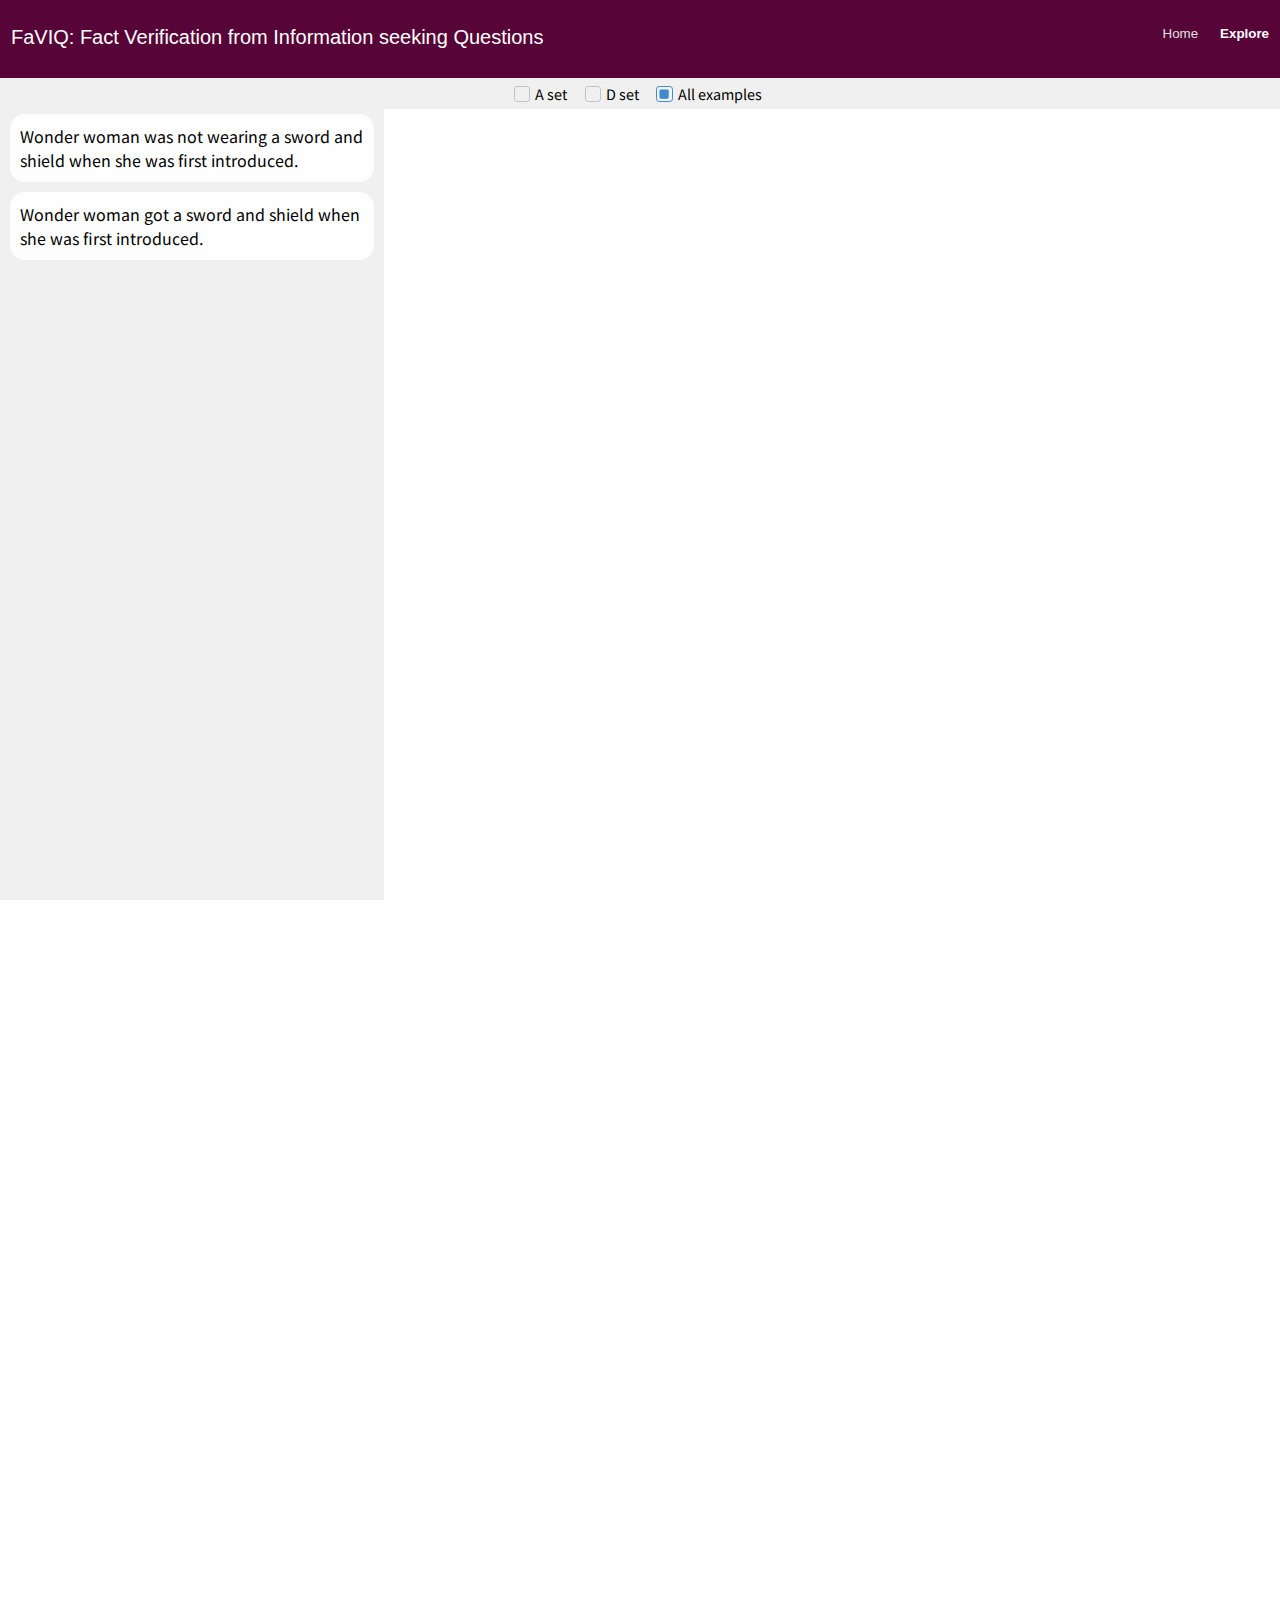
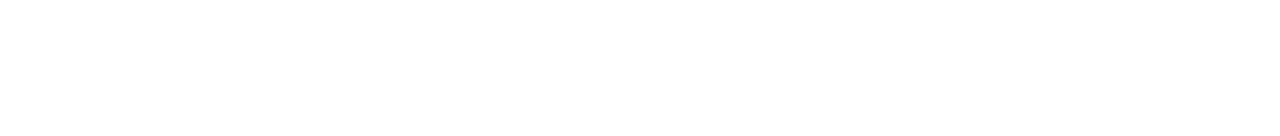
==== explorer.html @ c5aa424c "faviq page" ====
<!DOCTYPE html>
<html lang="en">
  <head>
    <meta charset="utf-8">
    <meta http-equiv="X-UA-Compatible" content="IE=edge">
    <meta name="viewport" content="width=device-width, initial-scale=1">
    <title>FaVIQ Explorer</title>
    <link href="static/styles/bootstrap/css/bootstrap.min.css" rel="stylesheet">
    <link href="static/styles/bootstrap/css/bootstrap-theme.min.css" rel="stylesheet">
    <link rel="stylesheet" href="https://cdnjs.cloudflare.com/ajax/libs/font-awesome/4.7.0/css/font-awesome.min.css">
    <link rel="stylesheet" href="static/styles/pretty-checkbox.min.css"/>
    <link rel="stylesheet" href="static/styles/index.css"/>
    <link rel="preconnect" href="https://fonts.gstatic.com">
    <link href="https://fonts.googleapis.com/css2?family=Noto+Sans+KR&display=swap" rel="stylesheet">
  </head>
  <body>
    <div id="navbar" class="container">
      <div class="collapse navbar-collapse" id="menu-list">
        <button class="title">
          <a href="index.html">
            FaVIQ: Fact Verification from Information seeking Questions
          </a>
        </button>
        <button><a class="active" href="explorer.html">Explore</a></button>
        <button><a href="index.html">Home</a></button>
      </div>
    </div>
    <div id="second-navbar" class="container">
      <div id="mode-container" class="radio-box-container">
        <div class="pretty p-default p-curve">
          <input type="radio" name="mode" class="mode" value="0" />
          <div class="state p-primary-o">
            <label>A set</label>
          </div>
        </div>
        <div class="pretty p-default p-curve">
          <input type="radio" name="mode" class="mode" value="1" />
          <div class="state p-primary-o">
            <label>D set</label> 
          </div>
        </div>
        <div class="pretty p-default p-curve">
          <input type="radio" name="mode" class="mode" value="2" checked />
          <div class="state p-primary-o">
            <label>All examples</label>
          </div>
        </div>
      </div>
    </div>
    <div class="container" id="container" role="main">
      <div class="row">
        <div id="sidebar" class="col col-6 scrollable"></div>
        <div id="content" class="col col-12"></div>
      </div>
    </div>
    <script src="https://ajax.googleapis.com/ajax/libs/jquery/1.12.4/jquery.min.js"></script>
    <script src="static/jquery-3.1.0.min.js"></script>
    <script src="static/jszip.min.js"></script>
    <script src="static/explorer_index.js"></script>
    <!-- Global site tag (gtag.js) - Google Analytics -->
    <script async src="https://www.googletagmanager.com/gtag/js?id=UA-164208253-1"></script>
    <script>
      window.dataLayer = window.dataLayer || [];
      function gtag(){dataLayer.push(arguments);}
      gtag('js', new Date());
      gtag('config', 'UA-164208253-1');
    </script>
  </body>
</html>
---- static/styles/pretty-checkbox.min.css ----
/**
 * pretty-checkbox.css
 *
 * A pure CSS library to beautify checkbox and radio buttons
 *
 * Source: https://github.com/lokesh-coder/pretty-checkbox
 * Demo: https://lokesh-coder.github.io/pretty-checkbox
 *
 * Copyright (c) 2017 Lokesh rajendran
 */

.pretty *{box-sizing:border-box}.pretty input:not([type=checkbox]):not([type=radio]){display:none}.pretty{position:relative;display:inline-block;margin-right:1em;white-space:nowrap;line-height:1}.pretty input{position:absolute;left:0;top:0;min-width:1em;width:100%;height:100%;z-index:2;opacity:0;margin:0;padding:0;cursor:pointer}.pretty .state label{position:initial;display:inline-block;font-weight:400;margin:0;text-indent:1.5em;min-width:calc(1em + 2px)}.pretty .state label:after,.pretty .state label:before{content:'';width:calc(1em + 2px);height:calc(1em + 2px);display:block;box-sizing:border-box;border-radius:0;border:1px solid transparent;z-index:0;position:absolute;left:0;top:calc((0% - (100% - 1em)) - 8%);background-color:transparent}.pretty .state label:before{border-color:#bdc3c7}.pretty .state.p-is-hover,.pretty .state.p-is-indeterminate{display:none}@-webkit-keyframes zoom{0%{opacity:0;-webkit-transform:scale(0);transform:scale(0)}}@keyframes zoom{0%{opacity:0;-webkit-transform:scale(0);transform:scale(0)}}@-webkit-keyframes tada{0%{-webkit-animation-timing-function:ease-in;animation-timing-function:ease-in;opacity:0;-webkit-transform:scale(7);transform:scale(7)}38%{-webkit-animation-timing-function:ease-out;animation-timing-function:ease-out;opacity:1;-webkit-transform:scale(1);transform:scale(1)}55%{-webkit-animation-timing-function:ease-in;animation-timing-function:ease-in;-webkit-transform:scale(1.5);transform:scale(1.5)}72%{-webkit-animation-timing-function:ease-out;animation-timing-function:ease-out;-webkit-transform:scale(1);transform:scale(1)}81%{-webkit-animation-timing-function:ease-in;animation-timing-function:ease-in;-webkit-transform:scale(1.24);transform:scale(1.24)}89%{-webkit-animation-timing-function:ease-out;animation-timing-function:ease-out;-webkit-transform:scale(1);transform:scale(1)}95%{-webkit-animation-timing-function:ease-in;animation-timing-function:ease-in;-webkit-transform:scale(1.04);transform:scale(1.04)}100%{-webkit-animation-timing-function:ease-out;animation-timing-function:ease-out;-webkit-transform:scale(1);transform:scale(1)}}@keyframes tada{0%{-webkit-animation-timing-function:ease-in;animation-timing-function:ease-in;opacity:0;-webkit-transform:scale(7);transform:scale(7)}38%{-webkit-animation-timing-function:ease-out;animation-timing-function:ease-out;opacity:1;-webkit-transform:scale(1);transform:scale(1)}55%{-webkit-animation-timing-function:ease-in;animation-timing-function:ease-in;-webkit-transform:scale(1.5);transform:scale(1.5)}72%{-webkit-animation-timing-function:ease-out;animation-timing-function:ease-out;-webkit-transform:scale(1);transform:scale(1)}81%{-webkit-animation-timing-function:ease-in;animation-timing-function:ease-in;-webkit-transform:scale(1.24);transform:scale(1.24)}89%{-webkit-animation-timing-function:ease-out;animation-timing-function:ease-out;-webkit-transform:scale(1);transform:scale(1)}95%{-webkit-animation-timing-function:ease-in;animation-timing-function:ease-in;-webkit-transform:scale(1.04);transform:scale(1.04)}100%{-webkit-animation-timing-function:ease-out;animation-timing-function:ease-out;-webkit-transform:scale(1);transform:scale(1)}}@-webkit-keyframes jelly{0%{-webkit-transform:scale3d(1,1,1);transform:scale3d(1,1,1)}30%{-webkit-transform:scale3d(.75,1.25,1);transform:scale3d(.75,1.25,1)}40%{-webkit-transform:scale3d(1.25,.75,1);transform:scale3d(1.25,.75,1)}50%{-webkit-transform:scale3d(.85,1.15,1);transform:scale3d(.85,1.15,1)}65%{-webkit-transform:scale3d(1.05,.95,1);transform:scale3d(1.05,.95,1)}75%{-webkit-transform:scale3d(.95,1.05,1);transform:scale3d(.95,1.05,1)}100%{-webkit-transform:scale3d(1,1,1);transform:scale3d(1,1,1)}}@keyframes jelly{0%{-webkit-transform:scale3d(1,1,1);transform:scale3d(1,1,1)}30%{-webkit-transform:scale3d(.75,1.25,1);transform:scale3d(.75,1.25,1)}40%{-webkit-transform:scale3d(1.25,.75,1);transform:scale3d(1.25,.75,1)}50%{-webkit-transform:scale3d(.85,1.15,1);transform:scale3d(.85,1.15,1)}65%{-webkit-transform:scale3d(1.05,.95,1);transform:scale3d(1.05,.95,1)}75%{-webkit-transform:scale3d(.95,1.05,1);transform:scale3d(.95,1.05,1)}100%{-webkit-transform:scale3d(1,1,1);transform:scale3d(1,1,1)}}@-webkit-keyframes rotate{0%{opacity:0;-webkit-transform:translateZ(-200px) rotate(-45deg);transform:translateZ(-200px) rotate(-45deg)}100%{opacity:1;-webkit-transform:translateZ(0) rotate(0);transform:translateZ(0) rotate(0)}}@keyframes rotate{0%{opacity:0;-webkit-transform:translateZ(-200px) rotate(-45deg);transform:translateZ(-200px) rotate(-45deg)}100%{opacity:1;-webkit-transform:translateZ(0) rotate(0);transform:translateZ(0) rotate(0)}}@-webkit-keyframes pulse{0%{box-shadow:0 0 0 0 #bdc3c7}100%{box-shadow:0 0 0 1.5em rgba(189,195,199,0)}}@keyframes pulse{0%{box-shadow:0 0 0 0 #bdc3c7}100%{box-shadow:0 0 0 1.5em rgba(189,195,199,0)}}.pretty.p-default.p-fill .state label:after{-webkit-transform:scale(1);-ms-transform:scale(1);transform:scale(1)}.pretty.p-default .state label:after{-webkit-transform:scale(.6);-ms-transform:scale(.6);transform:scale(.6)}.pretty.p-default input:checked~.state label:after{background-color:#bdc3c7!important}.pretty.p-default.p-thick .state label:after,.pretty.p-default.p-thick .state label:before{border-width:calc(1em / 7)}.pretty.p-default.p-thick .state label:after{-webkit-transform:scale(.4)!important;-ms-transform:scale(.4)!important;transform:scale(.4)!important}.pretty.p-icon .state .icon{position:absolute;font-size:1em;width:calc(1em + 2px);height:calc(1em + 2px);left:0;z-index:1;text-align:center;line-height:normal;top:calc((0% - (100% - 1em)) - 8%);border:1px solid transparent;opacity:0}.pretty.p-icon .state .icon:before{margin:0;width:100%;height:100%;text-align:center;display:-webkit-box;display:-ms-flexbox;display:flex;-webkit-box-flex:1;-ms-flex:1;flex:1;-webkit-box-pack:center;-ms-flex-pack:center;justify-content:center;-webkit-box-align:center;-ms-flex-align:center;align-items:center;line-height:1}.pretty.p-icon input:checked~.state .icon{opacity:1}.pretty.p-icon input:checked~.state label:before{border-color:#5a656b}.pretty.p-svg .state .svg{position:absolute;font-size:1em;width:calc(1em + 2px);height:calc(1em + 2px);left:0;z-index:1;text-align:center;line-height:normal;top:calc((0% - (100% - 1em)) - 8%);border:1px solid transparent;opacity:0}.pretty.p-svg .state svg{margin:0;width:100%;height:100%;text-align:center;display:-webkit-box;display:-ms-flexbox;display:flex;-webkit-box-flex:1;-ms-flex:1;flex:1;-webkit-box-pack:center;-ms-flex-pack:center;justify-content:center;-webkit-box-align:center;-ms-flex-align:center;align-items:center;line-height:1}.pretty.p-svg input:checked~.state .svg{opacity:1}.pretty.p-image .state img{opacity:0;position:absolute;width:calc(1em + 2px);height:calc(1em + 2px);top:0;top:calc((0% - (100% - 1em)) - 8%);left:0;z-index:0;text-align:center;line-height:normal;-webkit-transform:scale(.8);-ms-transform:scale(.8);transform:scale(.8)}.pretty.p-image input:checked~.state img{opacity:1}.pretty.p-switch input{min-width:2em}.pretty.p-switch .state{position:relative}.pretty.p-switch .state:before{content:'';border:1px solid #bdc3c7;border-radius:60px;width:2em;box-sizing:unset;height:calc(1em + 2px);position:absolute;top:0;top:calc((0% - (100% - 1em)) - 16%);z-index:0;transition:all .5s ease}.pretty.p-switch .state label{text-indent:2.5em}.pretty.p-switch .state label:after,.pretty.p-switch .state label:before{transition:all .5s ease;border-radius:100%;left:0;border-color:transparent;-webkit-transform:scale(.8);-ms-transform:scale(.8);transform:scale(.8)}.pretty.p-switch .state label:after{background-color:#bdc3c7!important}.pretty.p-switch input:checked~.state:before{border-color:#5a656b}.pretty.p-switch input:checked~.state label:before{opacity:0}.pretty.p-switch input:checked~.state label:after{background-color:#5a656b!important;left:1em}.pretty.p-switch.p-fill input:checked~.state:before{border-color:#5a656b;background-color:#5a656b!important}.pretty.p-switch.p-fill input:checked~.state label:before{opacity:0}.pretty.p-switch.p-fill input:checked~.state label:after{background-color:#fff!important;left:1em}.pretty.p-switch.p-slim .state:before{height:.1em;background:#bdc3c7!important;top:calc(50% - .1em)}.pretty.p-switch.p-slim input:checked~.state:before{border-color:#5a656b;background-color:#5a656b!important}.pretty.p-has-hover input:hover~.state:not(.p-is-hover){display:none}.pretty.p-has-hover input:hover~.state.p-is-hover{display:block}.pretty.p-has-hover input:hover~.state.p-is-hover .icon{display:block}.pretty.p-has-focus input:focus~.state label:before{box-shadow:0 0 3px 0 #bdc3c7}.pretty.p-has-indeterminate input[type=checkbox]:indeterminate~.state:not(.p-is-indeterminate){display:none}.pretty.p-has-indeterminate input[type=checkbox]:indeterminate~.state.p-is-indeterminate{display:block}.pretty.p-has-indeterminate input[type=checkbox]:indeterminate~.state.p-is-indeterminate .icon{display:block;opacity:1}.pretty.p-toggle .state.p-on{opacity:0;display:none}.pretty.p-toggle .state .icon,.pretty.p-toggle .state .svg,.pretty.p-toggle .state img,.pretty.p-toggle .state.p-off{opacity:1;display:inherit}.pretty.p-toggle .state.p-off .icon{color:#bdc3c7}.pretty.p-toggle input:checked~.state.p-on{opacity:1;display:inherit}.pretty.p-toggle input:checked~.state.p-off{opacity:0;display:none}.pretty.p-plain input:checked~.state label:before,.pretty.p-plain.p-toggle .state label:before{content:none}.pretty.p-plain.p-plain .icon{-webkit-transform:scale(1.1);-ms-transform:scale(1.1);transform:scale(1.1)}.pretty.p-round .state label:after,.pretty.p-round .state label:before{border-radius:100%}.pretty.p-round.p-icon .state .icon{border-radius:100%;overflow:hidden}.pretty.p-round.p-icon .state .icon:before{-webkit-transform:scale(.8);-ms-transform:scale(.8);transform:scale(.8)}.pretty.p-curve .state label:after,.pretty.p-curve .state label:before{border-radius:20%}.pretty.p-smooth .icon,.pretty.p-smooth .svg,.pretty.p-smooth label:after,.pretty.p-smooth label:before{transition:all .5s ease}.pretty.p-smooth input:checked+.state label:after{transition:all .3s ease}.pretty.p-smooth input:checked+.state .icon,.pretty.p-smooth input:checked+.state .svg,.pretty.p-smooth input:checked+.state img{-webkit-animation:zoom .2s ease;animation:zoom .2s ease}.pretty.p-smooth.p-default input:checked+.state label:after{-webkit-animation:zoom .2s ease;animation:zoom .2s ease}.pretty.p-smooth.p-plain input:checked+.state label:before{content:'';-webkit-transform:scale(0);-ms-transform:scale(0);transform:scale(0);transition:all .5s ease}.pretty.p-tada:not(.p-default) input:checked+.state .icon,.pretty.p-tada:not(.p-default) input:checked+.state .svg,.pretty.p-tada:not(.p-default) input:checked+.state img,.pretty.p-tada:not(.p-default) input:checked+.state label:after,.pretty.p-tada:not(.p-default) input:checked+.state label:before{-webkit-animation:tada .7s cubic-bezier(.25,.46,.45,.94) 1 alternate;animation:tada .7s cubic-bezier(.25,.46,.45,.94) 1 alternate;opacity:1}.pretty.p-jelly:not(.p-default) input:checked+.state .icon,.pretty.p-jelly:not(.p-default) input:checked+.state .svg,.pretty.p-jelly:not(.p-default) input:checked+.state img,.pretty.p-jelly:not(.p-default) input:checked+.state label:after,.pretty.p-jelly:not(.p-default) input:checked+.state label:before{-webkit-animation:jelly .7s cubic-bezier(.25,.46,.45,.94);animation:jelly .7s cubic-bezier(.25,.46,.45,.94);opacity:1}.pretty.p-jelly:not(.p-default) input:checked+.state label:before{border-color:transparent}.pretty.p-rotate:not(.p-default) input:checked~.state .icon,.pretty.p-rotate:not(.p-default) input:checked~.state .svg,.pretty.p-rotate:not(.p-default) input:checked~.state img,.pretty.p-rotate:not(.p-default) input:checked~.state label:after,.pretty.p-rotate:not(.p-default) input:checked~.state label:before{-webkit-animation:rotate .7s cubic-bezier(.25,.46,.45,.94);animation:rotate .7s cubic-bezier(.25,.46,.45,.94);opacity:1}.pretty.p-rotate:not(.p-default) input:checked~.state label:before{border-color:transparent}.pretty.p-pulse:not(.p-switch) input:checked~.state label:before{-webkit-animation:pulse 1s;animation:pulse 1s}.pretty input[disabled]{cursor:not-allowed;display:none}.pretty input[disabled]~*{opacity:.5}.pretty.p-locked input{display:none;cursor:not-allowed}.pretty input:checked~.state.p-primary label:after,.pretty.p-toggle .state.p-primary label:after{background-color:#428bca!important}.pretty input:checked~.state.p-primary .icon,.pretty input:checked~.state.p-primary .svg,.pretty.p-toggle .state.p-primary .icon,.pretty.p-toggle .state.p-primary .svg{color:#fff;stroke:#fff}.pretty input:checked~.state.p-primary-o label:before,.pretty.p-toggle .state.p-primary-o label:before{border-color:#428bca}.pretty input:checked~.state.p-primary-o label:after,.pretty.p-toggle .state.p-primary-o label:after{background-color:transparent}.pretty input:checked~.state.p-primary-o .icon,.pretty input:checked~.state.p-primary-o .svg,.pretty input:checked~.state.p-primary-o svg,.pretty.p-toggle .state.p-primary-o .icon,.pretty.p-toggle .state.p-primary-o .svg,.pretty.p-toggle .state.p-primary-o svg{color:#428bca;stroke:#428bca}.pretty.p-default:not(.p-fill) input:checked~.state.p-primary-o label:after{background-color:#428bca!important}.pretty.p-switch input:checked~.state.p-primary:before{border-color:#428bca}.pretty.p-switch.p-fill input:checked~.state.p-primary:before{background-color:#428bca!important}.pretty.p-switch.p-slim input:checked~.state.p-primary:before{border-color:#245682;background-color:#245682!important}.pretty input:checked~.state.p-info label:after,.pretty.p-toggle .state.p-info label:after{background-color:#5bc0de!important}.pretty input:checked~.state.p-info .icon,.pretty input:checked~.state.p-info .svg,.pretty.p-toggle .state.p-info .icon,.pretty.p-toggle .state.p-info .svg{color:#fff;stroke:#fff}.pretty input:checked~.state.p-info-o label:before,.pretty.p-toggle .state.p-info-o label:before{border-color:#5bc0de}.pretty input:checked~.state.p-info-o label:after,.pretty.p-toggle .state.p-info-o label:after{background-color:transparent}.pretty input:checked~.state.p-info-o .icon,.pretty input:checked~.state.p-info-o .svg,.pretty input:checked~.state.p-info-o svg,.pretty.p-toggle .state.p-info-o .icon,.pretty.p-toggle .state.p-info-o .svg,.pretty.p-toggle .state.p-info-o svg{color:#5bc0de;stroke:#5bc0de}.pretty.p-default:not(.p-fill) input:checked~.state.p-info-o label:after{background-color:#5bc0de!important}.pretty.p-switch input:checked~.state.p-info:before{border-color:#5bc0de}.pretty.p-switch.p-fill input:checked~.state.p-info:before{background-color:#5bc0de!important}.pretty.p-switch.p-slim input:checked~.state.p-info:before{border-color:#2390b0;background-color:#2390b0!important}.pretty input:checked~.state.p-success label:after,.pretty.p-toggle .state.p-success label:after{background-color:#5cb85c!important}.pretty input:checked~.state.p-success .icon,.pretty input:checked~.state.p-success .svg,.pretty.p-toggle .state.p-success .icon,.pretty.p-toggle .state.p-success .svg{color:#fff;stroke:#fff}.pretty input:checked~.state.p-success-o label:before,.pretty.p-toggle .state.p-success-o label:before{border-color:#5cb85c}.pretty input:checked~.state.p-success-o label:after,.pretty.p-toggle .state.p-success-o label:after{background-color:transparent}.pretty input:checked~.state.p-success-o .icon,.pretty input:checked~.state.p-success-o .svg,.pretty input:checked~.state.p-success-o svg,.pretty.p-toggle .state.p-success-o .icon,.pretty.p-toggle .state.p-success-o .svg,.pretty.p-toggle .state.p-success-o svg{color:#5cb85c;stroke:#5cb85c}.pretty.p-default:not(.p-fill) input:checked~.state.p-success-o label:after{background-color:#5cb85c!important}.pretty.p-switch input:checked~.state.p-success:before{border-color:#5cb85c}.pretty.p-switch.p-fill input:checked~.state.p-success:before{background-color:#5cb85c!important}.pretty.p-switch.p-slim input:checked~.state.p-success:before{border-color:#357935;background-color:#357935!important}.pretty input:checked~.state.p-warning label:after,.pretty.p-toggle .state.p-warning label:after{background-color:#f0ad4e!important}.pretty input:checked~.state.p-warning .icon,.pretty input:checked~.state.p-warning .svg,.pretty.p-toggle .state.p-warning .icon,.pretty.p-toggle .state.p-warning .svg{color:#fff;stroke:#fff}.pretty input:checked~.state.p-warning-o label:before,.pretty.p-toggle .state.p-warning-o label:before{border-color:#f0ad4e}.pretty input:checked~.state.p-warning-o label:after,.pretty.p-toggle .state.p-warning-o label:after{background-color:transparent}.pretty input:checked~.state.p-warning-o .icon,.pretty input:checked~.state.p-warning-o .svg,.pretty input:checked~.state.p-warning-o svg,.pretty.p-toggle .state.p-warning-o .icon,.pretty.p-toggle .state.p-warning-o .svg,.pretty.p-toggle .state.p-warning-o svg{color:#f0ad4e;stroke:#f0ad4e}.pretty.p-default:not(.p-fill) input:checked~.state.p-warning-o label:after{background-color:#f0ad4e!important}.pretty.p-switch input:checked~.state.p-warning:before{border-color:#f0ad4e}.pretty.p-switch.p-fill input:checked~.state.p-warning:before{background-color:#f0ad4e!important}.pretty.p-switch.p-slim input:checked~.state.p-warning:before{border-color:#c77c11;background-color:#c77c11!important}.pretty input:checked~.state.p-danger label:after,.pretty.p-toggle .state.p-danger label:after{background-color:#d9534f!important}.pretty input:checked~.state.p-danger .icon,.pretty input:checked~.state.p-danger .svg,.pretty.p-toggle .state.p-danger .icon,.pretty.p-toggle .state.p-danger .svg{color:#fff;stroke:#fff}.pretty input:checked~.state.p-danger-o label:before,.pretty.p-toggle .state.p-danger-o label:before{border-color:#d9534f}.pretty input:checked~.state.p-danger-o label:after,.pretty.p-toggle .state.p-danger-o label:after{background-color:transparent}.pretty input:checked~.state.p-danger-o .icon,.pretty input:checked~.state.p-danger-o .svg,.pretty input:checked~.state.p-danger-o svg,.pretty.p-toggle .state.p-danger-o .icon,.pretty.p-toggle .state.p-danger-o .svg,.pretty.p-toggle .state.p-danger-o svg{color:#d9534f;stroke:#d9534f}.pretty.p-default:not(.p-fill) input:checked~.state.p-danger-o label:after{background-color:#d9534f!important}.pretty.p-switch input:checked~.state.p-danger:before{border-color:#d9534f}.pretty.p-switch.p-fill input:checked~.state.p-danger:before{background-color:#d9534f!important}.pretty.p-switch.p-slim input:checked~.state.p-danger:before{border-color:#a02622;background-color:#a02622!important}.pretty.p-bigger .icon,.pretty.p-bigger .img,.pretty.p-bigger .svg,.pretty.p-bigger label:after,.pretty.p-bigger label:before{font-size:1.2em!important;top:calc((0% - (100% - 1em)) - 35%)!important}.pretty.p-bigger label{text-indent:1.7em}@media print{.pretty .state .icon,.pretty .state label:after,.pretty .state label:before,.pretty .state:before{color-adjust:exact;-webkit-print-color-adjust:exact;print-color-adjust:exact}}
---- static/styles/index.css ----
body {
  margin:0; 
  font-family: 'Noto Sans KR', sans-serif;;
  font-size: 16px;
}
#container {
  /*width: 1100px;*/
  max-width: 900px;
}
@media (min-width:1800px) {
  body { font-size: 20px; }
  /*#container { width: 1600px; }*/
}
@media (min-width:2400px) {
  body { font-size: 24px; }
  /*#container { width: 2200px; }*/
}
@media (min-width:3000px) {
  body { font-size: 28px; }
  /*container { width: 70%; }*/
}
.em {
  font-weight: bold;
  font-style: italic;
}
hr {
  /* border: white 1px solid; */
  border-top: 1px solid #dddddd;
}
#navbar {
  overflow: hidden;
  background-color: #570438;
  top: 0;
  width: 100%;
  padding-bottom: 7px;
  z-index: 10;
  color: white;
  position: fixed;
}
#navbar p {
  margin-bottom: 20px;
}
#navbar a {
  color: inherit;
  font-family : inherit;
  font-size : inherit;
  font-style : inherit;
  font-variant : inherit;
  font-weight : inherit;
  text-decoration: inherit;
}
#navbar a.active {
  color: white;
  font-weight: bold;
}
#second-navbar {
  overflow: hidden;
  background-color: #f0f0f0;
  top: 78px;
  left: 0;
  width: 100%;
  z-index: 10;
  position: fixed;
  padding: 5px;
  font-size: 90%;
  text-align: center;
}
#menu-list > h4 {
  display: inline-block;
  float: left
  left: 0;
  margin: 25px 0 20px 0;
}
#menu-list > button {
  display: inline-block;
  float: right;
  margin: 25px 5px 25px 5px;
  background-color: Transparent;
  background-repeat:no-repeat;
  border: none;
  cursor:pointer;
  overflow: hidden;
  color: #e0e0e0;
}
#menu-list > button.title {
  float: left;
  color: white;
  font-size: 125%;
  //font-weight: bold;
}
#menu-list > button:active {
  color: white;
}
#sidebar {
  background-color: #f0f0f0;
  width: 30%;
}
.col {
  float: left;
  overflow: auto;
  overflow-y: auto;
}
.textbox {
  background-color: #fefefe;
  border-radius: 15px;
  margin: 10px;
  padding: 10px;
  cursor: pointer;
}
.textbox-clicked {
  border: #EC1434 solid 2px;
}
blockquote {
  font-size: inherit;
}
#wrap {
  padding: 2em;
}
.panel-horizontal {
  background-color: #f5f5f5;
  border: 1px solid #ddd;
  border-radius: 4px;
}
.panel-horizontal > .panel-body {
  background-color: white;
  border-radius: 0 4px 4px 0;
  border-left: 1px solid #ddd;
}
.panel-heading, .panel-body {
  padding: 5px;
  color: #333333;
  border: 2px solid #6B5B64;
  border-radius: 20px;
}
.label-simple {
  background-color: white;
  color: black;
  font-weight: normal;
  font-size: 100%
}
#content {
  width: 70%;
  padding: 20px;
  padding-left: 20px;
}
/* .readme {
  margin-left: 1em;
} */
.container a {
  color: #5540a3;
}
.date {
  font-size: 80%;
  background-color: #7570b3;
}
.institution {
  font-style: italic;
  color: #595959;
  font-size: 95%;
}
.paper {
  color: #5540a3;
  font-size: 90%;
}
.table {
  border: solid 1px #e0e0e0;
  margin: 30px;
  margin-left: auto;
  margin-right: auto;
  /* //max-width: 90%; */
}
#intro-content {
  margin-left: auto;
  margin-right: auto;
  margin-top: 30px;
  margin-bottom: 50px;
}
th {
  font-size: 90%;
}
th, td {
  padding: 10px;
  text-align: center;
}
.download-card a {
  color: #202020;
  text-decoration: inherit;
}
.download-card a:hover {
  color: #5540a3;
  font-weight: bold;
}
.download-card .panel-heading:hover {
  background-color: #7570b3;
  color: #f0f0f0;
}
.gray {
  background-color: #f0f0f0;
}

h3 {
  clear: left;
  font-size: 130%;
  margin-top: 4%;
  margin-bottom: 1%;
}

.card {
  float: left;
  border: 1px solid #e0e0e0;
  border-radius: 10px;
  padding: 10px;
}

.panel-heading{
  background-color: #570438;
  color:#fff;
  border: 2px solid #FFF;
}

.panel-default > .panel-heading{
  background-color: #6B5B64;
  background-image: none;
  color:#fff;
  border: 2px solid #FFF;
}

.panel-default {

  border-color: #fff;
}

.myBtn{
  width: 100%;
  border: 2px solid #6B5B64;
  border-radius: 18px;
  background-color: #6B5B64;
  color: #FFFFFF !important;
  text-align: center;
  /* margin: 0px 30px 0px 30px; */
}

.myCardCell{
  /* padding: 0px 20px 0px 20px; */
  padding-left: 30px;
  padding-right: 30px;
  padding-bottom: 5px;
}

.readme{
  text-align: center;

}


.label-id {
  background-color:#69501C
}

.label-title {
  background-color:#906D27
}

.label-text {
  background-color:#CD9B37
}

.mode-container > .radio-box-container {
  background-color:#CD9B37
}
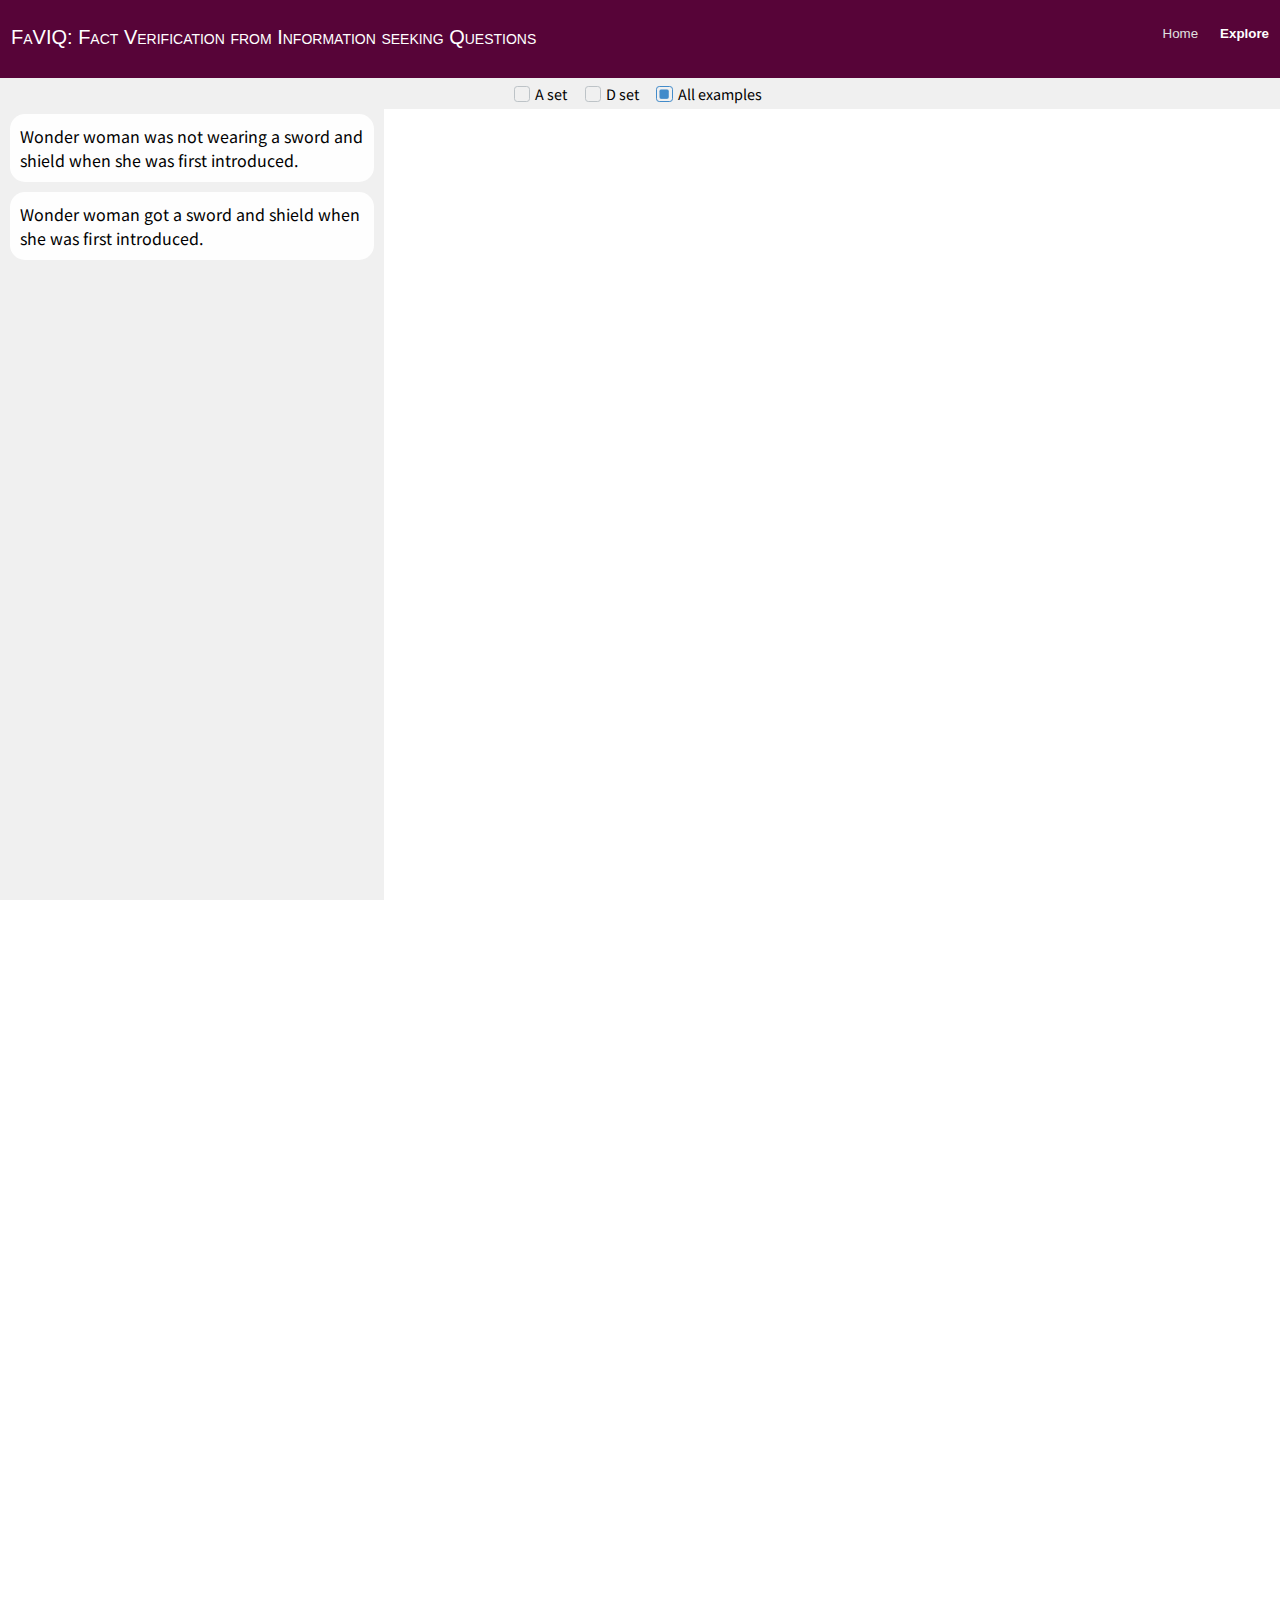
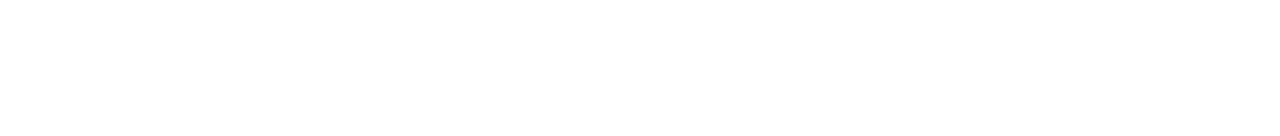
==== commit 39a1aa35: "explore" ====
--- a/explorer.html
+++ b/explorer.html
@@ -4,7 +4,7 @@
     <meta charset="utf-8">
     <meta http-equiv="X-UA-Compatible" content="IE=edge">
     <meta name="viewport" content="width=device-width, initial-scale=1">
-    <title>FaVIQ Explorer</title>
+    <title><span style="font-variant:small-caps;">FaVIQ<span> Explorer</title>
     <link href="static/styles/bootstrap/css/bootstrap.min.css" rel="stylesheet">
     <link href="static/styles/bootstrap/css/bootstrap-theme.min.css" rel="stylesheet">
     <link rel="stylesheet" href="https://cdnjs.cloudflare.com/ajax/libs/font-awesome/4.7.0/css/font-awesome.min.css">
@@ -17,12 +17,12 @@
     <div id="navbar" class="container">
       <div class="collapse navbar-collapse" id="menu-list">
         <button class="title">
-          <a href="index.html">
-            FaVIQ: Fact Verification from Information seeking Questions
+          <a href="https://faviq.github.io/">
+            <span style="font-variant:small-caps;">FaVIQ<span>: Fact Verification from Information seeking Questions
           </a>
         </button>
-        <button><a class="active" href="explorer.html">Explore</a></button>
-        <button><a href="index.html">Home</a></button>
+        <button><a class="active" href="https://faviq.github.io/explorer.html">Explore</a></button>
+        <button><a href="https://faviq.github.io/">Home</a></button>
       </div>
     </div>
     <div id="second-navbar" class="container">
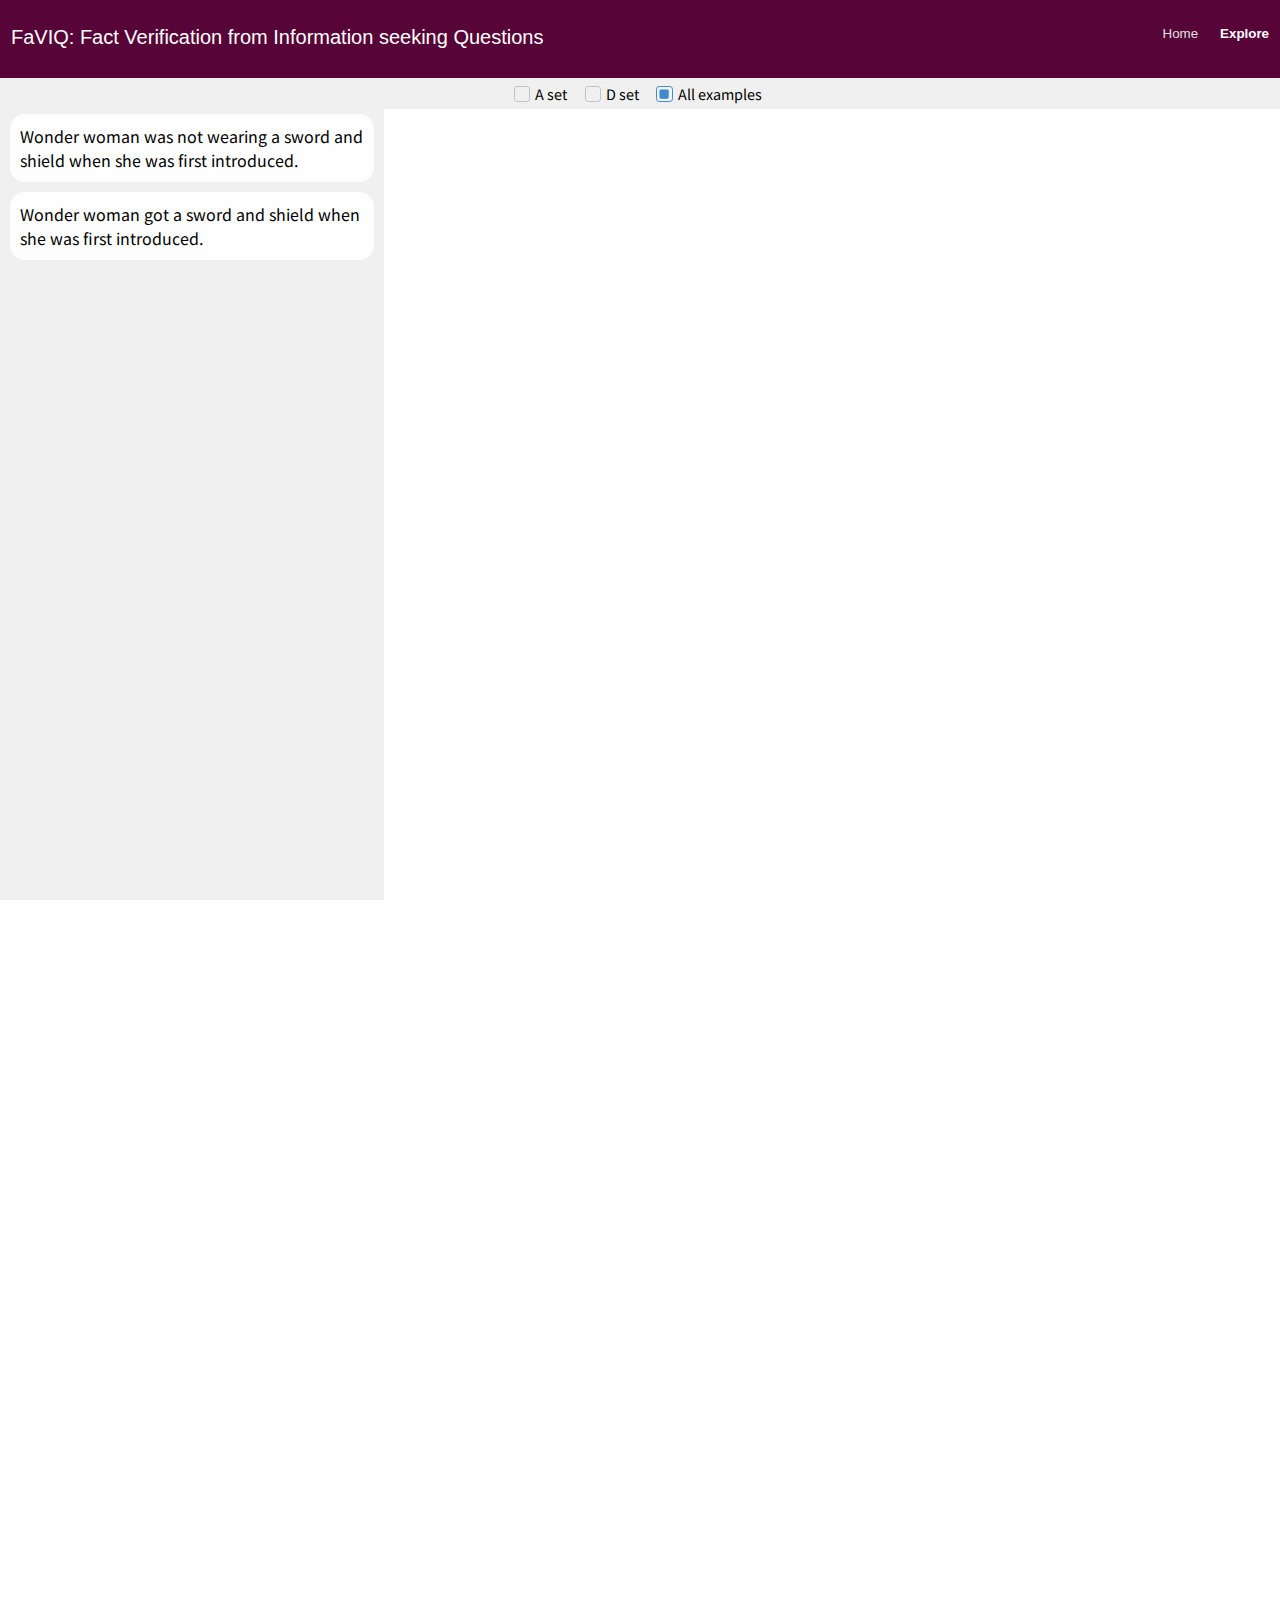
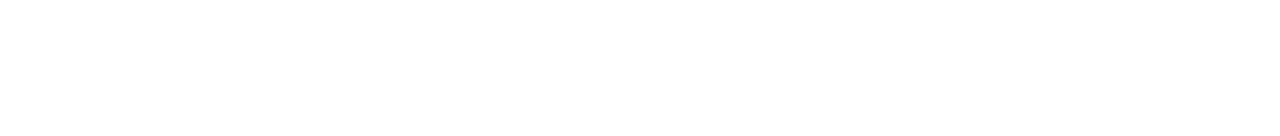
==== commit 1ec84694: "modify" ====
--- a/explorer.html
+++ b/explorer.html
@@ -4,7 +4,7 @@
     <meta charset="utf-8">
     <meta http-equiv="X-UA-Compatible" content="IE=edge">
     <meta name="viewport" content="width=device-width, initial-scale=1">
-    <title><span style="font-variant:small-caps;">FaVIQ<span> Explorer</title>
+    <title>FaVIQ Explorer</title>
     <link href="static/styles/bootstrap/css/bootstrap.min.css" rel="stylesheet">
     <link href="static/styles/bootstrap/css/bootstrap-theme.min.css" rel="stylesheet">
     <link rel="stylesheet" href="https://cdnjs.cloudflare.com/ajax/libs/font-awesome/4.7.0/css/font-awesome.min.css">
@@ -18,7 +18,7 @@
       <div class="collapse navbar-collapse" id="menu-list">
         <button class="title">
           <a href="https://faviq.github.io/">
-            <span style="font-variant:small-caps;">FaVIQ<span>: Fact Verification from Information seeking Questions
+            FaVIQ: Fact Verification from Information seeking Questions
           </a>
         </button>
         <button><a class="active" href="https://faviq.github.io/explorer.html">Explore</a></button>
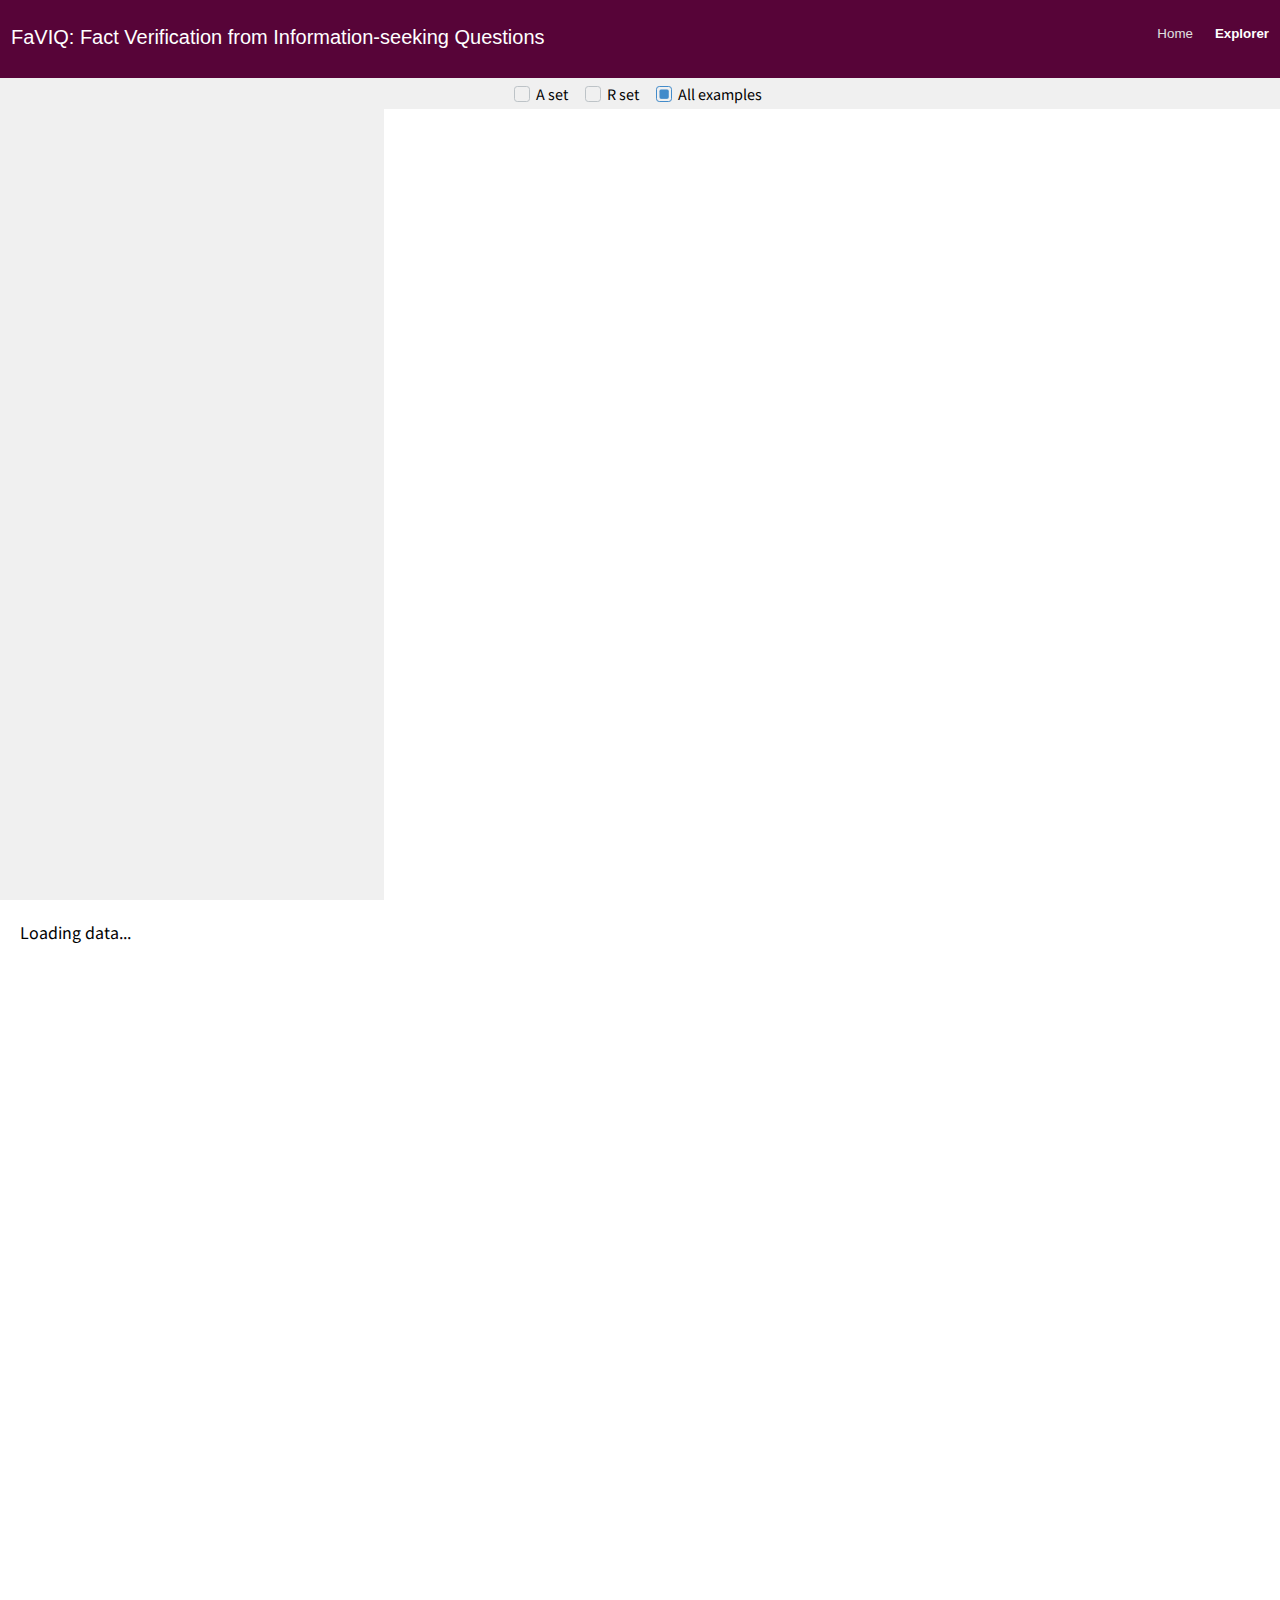
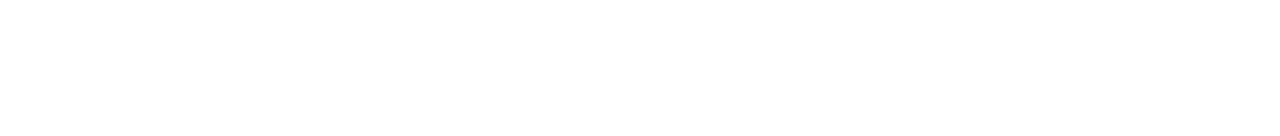
==== commit 6728e453: "fact correction data" ====
--- a/explorer.html
+++ b/explorer.html
@@ -18,10 +18,10 @@
       <div class="collapse navbar-collapse" id="menu-list">
         <button class="title">
           <a href="https://faviq.github.io/">
-            FaVIQ: Fact Verification from Information seeking Questions
+            FaVIQ: Fact Verification from Information-seeking Questions
           </a>
         </button>
-        <button><a class="active" href="https://faviq.github.io/explorer.html">Explore</a></button>
+        <button><a class="active" href="https://faviq.github.io/explorer.html">Explorer</a></button>
         <button><a href="https://faviq.github.io/">Home</a></button>
       </div>
     </div>
@@ -36,7 +36,7 @@
         <div class="pretty p-default p-curve">
           <input type="radio" name="mode" class="mode" value="1" />
           <div class="state p-primary-o">
-            <label>D set</label> 
+            <label>R set</label> 
           </div>
         </div>
         <div class="pretty p-default p-curve">
